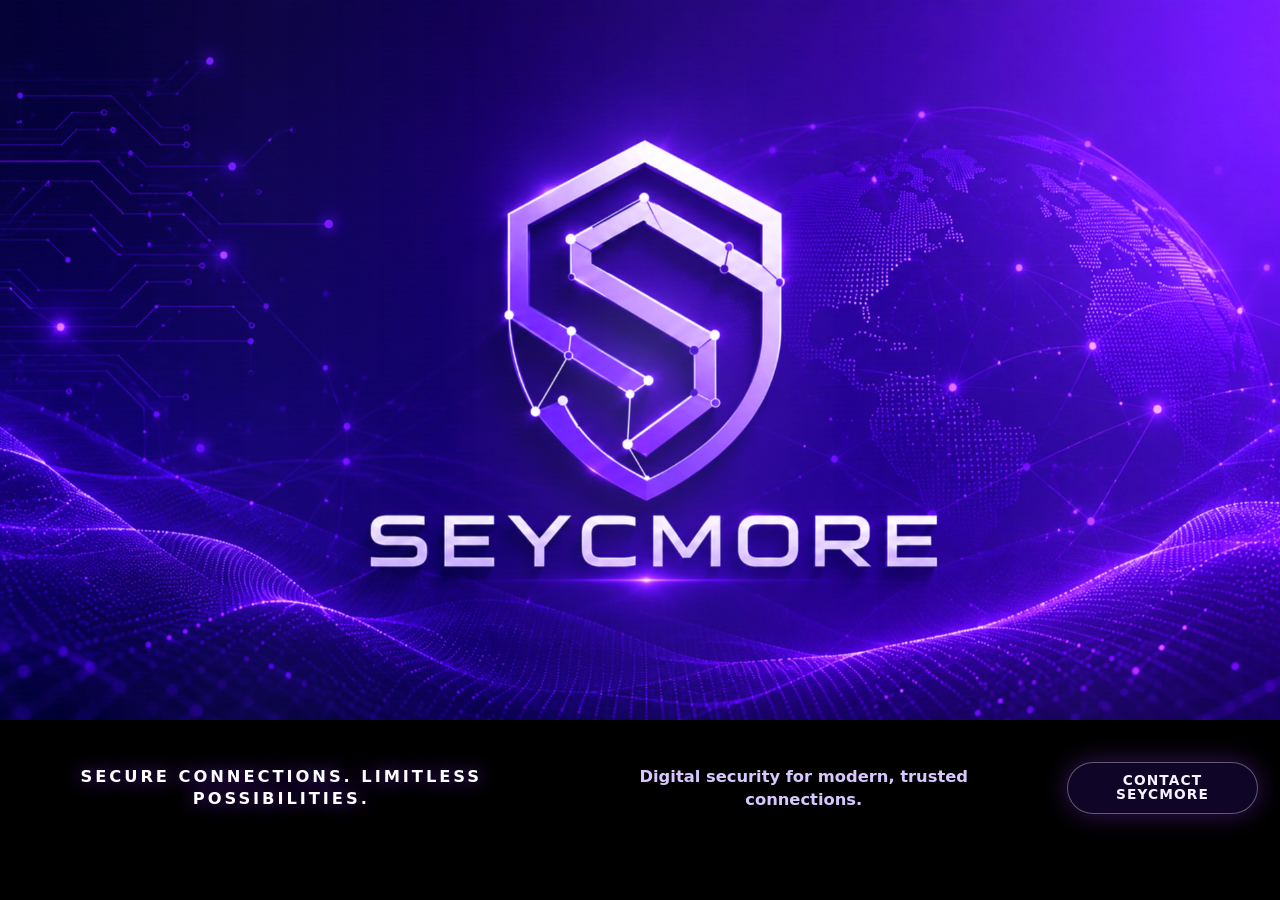
==== en/index.html @ ffc54c5a "ANIM-20260611-016: trocar ondas por feixes cintilantes" ====
<!DOCTYPE html>
<html lang="en">
<head>
  <meta charset="UTF-8" />
  <meta name="viewport" content="width=device-width, initial-scale=1.0" />
  <meta http-equiv="Content-Security-Policy" content="default-src 'none'; base-uri 'none'; connect-src 'none'; font-src 'none'; form-action 'none'; img-src 'self'; manifest-src 'none'; media-src 'none'; object-src 'none'; script-src 'self'; style-src 'self'; worker-src 'none'; upgrade-insecure-requests" />
  <meta http-equiv="Permissions-Policy" content="camera=(), microphone=(), geolocation=(), payment=(), usb=()" />
  <meta name="referrer" content="strict-origin-when-cross-origin" />

  <title>Seycmore</title>
  <meta name="description" content="Seycmore - Secure Connections. Limitless Possibilities." />
  <meta name="theme-color" content="#05070a" />
  <meta name="robots" content="index, follow" />

  <link rel="canonical" href="https://www.seycmore.com/en/" />
  <link rel="alternate" hreflang="pt-BR" href="https://www.seycmore.com/" />
  <link rel="alternate" hreflang="en" href="https://www.seycmore.com/en/" />
  <link rel="alternate" hreflang="x-default" href="https://www.seycmore.com/" />
  <link rel="stylesheet" href="/assets/css/site.css?v=20260611-016" />
  <link rel="icon" type="image/png" href="/assets/icons/seycmore-original-favicon-512.png?v=20260611-016" />
  <link rel="icon" href="/favicon.ico?v=20260611-016" sizes="any" />
  <link rel="shortcut icon" href="/favicon.ico?v=20260611-016" />
  <link rel="apple-touch-icon" href="/assets/icons/seycmore-apple-touch-icon-180.png?v=20260611-016" />
  <script src="/assets/js/site.js?v=20260611-016" defer></script>

  <meta property="og:type" content="website" />
  <meta property="og:title" content="Seycmore" />
  <meta property="og:description" content="Secure Connections. Limitless Possibilities." />
  <meta property="og:url" content="https://www.seycmore.com/en/" />
  <meta property="og:image" content="https://www.seycmore.com/assets/backgrounds/high-res/seycmore-original-wallpaper-4k.jpg" />
  <meta property="og:locale" content="en_US" />
</head>

<body>
  <main class="interactive-page" aria-label="Seycmore">
    <h1>Seycmore</h1>
    <section class="scene" aria-label="Seycmore interactive visual">
      <div class="wallpaper-layer"></div>
      <div class="light-field"></div>
      <canvas class="sparkle-waves" aria-hidden="true"></canvas>
      <div class="scan-field"></div>
      <div class="click-flare"></div>
    </section>

    <section class="contact-panel" aria-label="Security contact">
      <p class="eyebrow">Secure Connections. Limitless Possibilities.</p>
      <p class="security-copy">
        Digital security for modern, trusted connections.
      </p>
      <div class="contact-actions">
        <a class="contact-link" href="mailto:seycmore@seycmore.com">Contact Seycmore</a>
      </div>
    </section>
  </main>
</body>
</html>
---- assets/css/site.css ----
:root {
  --bg: #05070a;
  --text: #f7f2ff;
  --muted: #d8c7ff;
  --violet: #8f36ff;
  --pointer-x: 50%;
  --pointer-y: 50%;
  --tilt-x: 0px;
  --tilt-y: 0px;
  --pulse-x: 50%;
  --pulse-y: 50%;
}

* {
  box-sizing: border-box;
  margin: 0;
  padding: 0;
}

html,
body {
  width: 100%;
  min-height: 100%;
  background: #000;
}

body {
  overflow-x: hidden;
  color: var(--text);
}

a {
  color: inherit;
}

.interactive-page {
  min-height: 100svh;
  background: #000;
  isolation: isolate;
}

.interactive-page h1 {
  position: absolute;
  width: 1px;
  height: 1px;
  overflow: hidden;
  clip: rect(0 0 0 0);
  clip-path: inset(50%);
  white-space: nowrap;
}

.scene {
  position: relative;
  width: 100%;
  aspect-ratio: 1672 / 941;
  overflow: hidden;
  background: var(--bg);
  cursor: crosshair;
  isolation: isolate;
}

.wallpaper-layer,
.light-field,
.sparkle-waves,
.scan-field,
.click-flare {
  position: absolute;
  inset: 0;
}

.wallpaper-layer {
  background-image: url("/assets/backgrounds/high-res/seycmore-original-wallpaper-4k.jpg");
  background-image:
    image-set(
      url("/assets/backgrounds/high-res/seycmore-original-wallpaper-4k.png") type("image/png") 2x,
      url("/assets/backgrounds/high-res/seycmore-original-wallpaper-4k.jpg") type("image/jpeg") 1x
    );
  background-position: center center;
  background-size: 100% 100%;
  filter: saturate(1.08) contrast(1.04);
  transform:
    translate3d(calc(var(--tilt-x) * -0.35), calc(var(--tilt-y) * -0.35), 0)
    scale(1.008);
  transition: transform 180ms ease-out;
  will-change: transform;
}

.light-field {
  z-index: 1;
  background:
    radial-gradient(circle at var(--pointer-x) var(--pointer-y), rgba(255, 255, 255, 0.16), rgba(180, 88, 255, 0.11) 12%, transparent 28%),
    radial-gradient(circle at 50% 68%, rgba(143, 54, 255, 0.12), transparent 26%);
  mix-blend-mode: screen;
  opacity: 0.78;
  pointer-events: none;
}

.sparkle-waves {
  z-index: 2;
  width: 100%;
  height: 100%;
  display: block;
  opacity: 0.76;
  mix-blend-mode: screen;
  pointer-events: none;
  filter: saturate(1.18);
}

.scan-field {
  z-index: 3;
  background:
    linear-gradient(90deg, transparent, rgba(255, 255, 255, 0.13), transparent),
    repeating-linear-gradient(180deg, rgba(255, 255, 255, 0.035) 0 1px, transparent 1px 6px);
  background-size: 32% 100%, 100% 100%;
  background-position: -40% 0, 0 0;
  mix-blend-mode: screen;
  opacity: 0.14;
  animation: scan-sweep 8s linear infinite;
  pointer-events: none;
}

.click-flare {
  z-index: 4;
  opacity: 0;
  background:
    radial-gradient(circle at var(--pulse-x) var(--pulse-y), rgba(255, 255, 255, 0.9), rgba(206, 147, 255, 0.42) 3%, rgba(143, 54, 255, 0.2) 9%, transparent 24%);
  mix-blend-mode: screen;
  pointer-events: none;
}

.scene.is-activated .click-flare {
  animation: click-flare 760ms ease-out;
}

.contact-panel {
  position: relative;
  z-index: 5;
  width: 100%;
  display: flex;
  align-items: center;
  justify-content: center;
  gap: clamp(26px, 5vw, 72px);
  padding: clamp(26px, 4vw, 42px) 22px clamp(30px, 4.4vw, 50px);
  background: #000;
  color: var(--text);
  text-align: center;
}

.eyebrow {
  color: #ffffff;
  font: 850 clamp(0.82rem, 1.35vw, 1.02rem)/1.35 ui-sans-serif, system-ui, -apple-system, BlinkMacSystemFont, "Segoe UI", Arial, sans-serif;
  letter-spacing: 0.18em;
  text-transform: uppercase;
  text-shadow: 0 0 18px rgba(143, 54, 255, 0.72);
}

.security-copy {
  max-width: 440px;
  color: var(--muted);
  font: 600 clamp(0.86rem, 1.35vw, 1.02rem)/1.45 ui-sans-serif, system-ui, -apple-system, BlinkMacSystemFont, "Segoe UI", Arial, sans-serif;
}

.contact-actions {
  display: flex;
  align-items: center;
  justify-content: center;
}

.contact-link {
  min-height: 42px;
  display: inline-flex;
  align-items: center;
  justify-content: center;
  padding: 11px 18px;
  border: 1px solid rgba(255, 255, 255, 0.34);
  border-radius: 999px;
  color: var(--text);
  background: rgba(21, 8, 54, 0.72);
  font: 850 0.86rem/1 ui-sans-serif, system-ui, -apple-system, BlinkMacSystemFont, "Segoe UI", Arial, sans-serif;
  letter-spacing: 0.08em;
  text-decoration: none;
  text-transform: uppercase;
  box-shadow: 0 0 24px rgba(143, 54, 255, 0.36);
  transition: transform 160ms ease, border-color 160ms ease, background 160ms ease;
}

.contact-link:hover,
.contact-link:focus-visible {
  border-color: rgba(255, 255, 255, 0.58);
  background: rgba(143, 54, 255, 0.46);
  transform: translateY(-2px);
}

.spark {
  position: absolute;
  z-index: 4;
  width: 10px;
  height: 10px;
  left: var(--spark-x);
  top: var(--spark-y);
  border-radius: 999px;
  background: #ffffff;
  box-shadow:
    0 0 16px rgba(255, 255, 255, 0.94),
    0 0 34px rgba(143, 54, 255, 0.86),
    0 0 58px rgba(95, 31, 255, 0.54);
  pointer-events: none;
  transform: translate(-50%, -50%);
  animation: spark-pop 950ms ease-out forwards;
}

@keyframes scan-sweep {
  to {
    background-position: 140% 0, 0 0;
  }
}

@keyframes click-flare {
  0% {
    opacity: 0;
    transform: scale(0.98);
  }

  18% {
    opacity: 1;
  }

  100% {
    opacity: 0;
    transform: scale(1.1);
  }
}

@keyframes spark-pop {
  0% {
    opacity: 0;
    transform: translate(-50%, -50%) scale(0.4);
  }

  18% {
    opacity: 1;
  }

  100% {
    opacity: 0;
    transform:
      translate(calc(-50% + var(--spark-dx)), calc(-50% + var(--spark-dy)))
      scale(0.08);
  }
}

@media (prefers-reduced-motion: reduce) {
  .wallpaper-layer {
    transform: none;
    transition: none;
  }

  .scan-field,
  .sparkle-waves,
  .click-flare,
  .spark {
    animation: none;
  }
}

@media (max-width: 860px) {
  .contact-panel {
    flex-direction: column;
    gap: 14px;
    padding: 24px 18px 34px;
  }
}
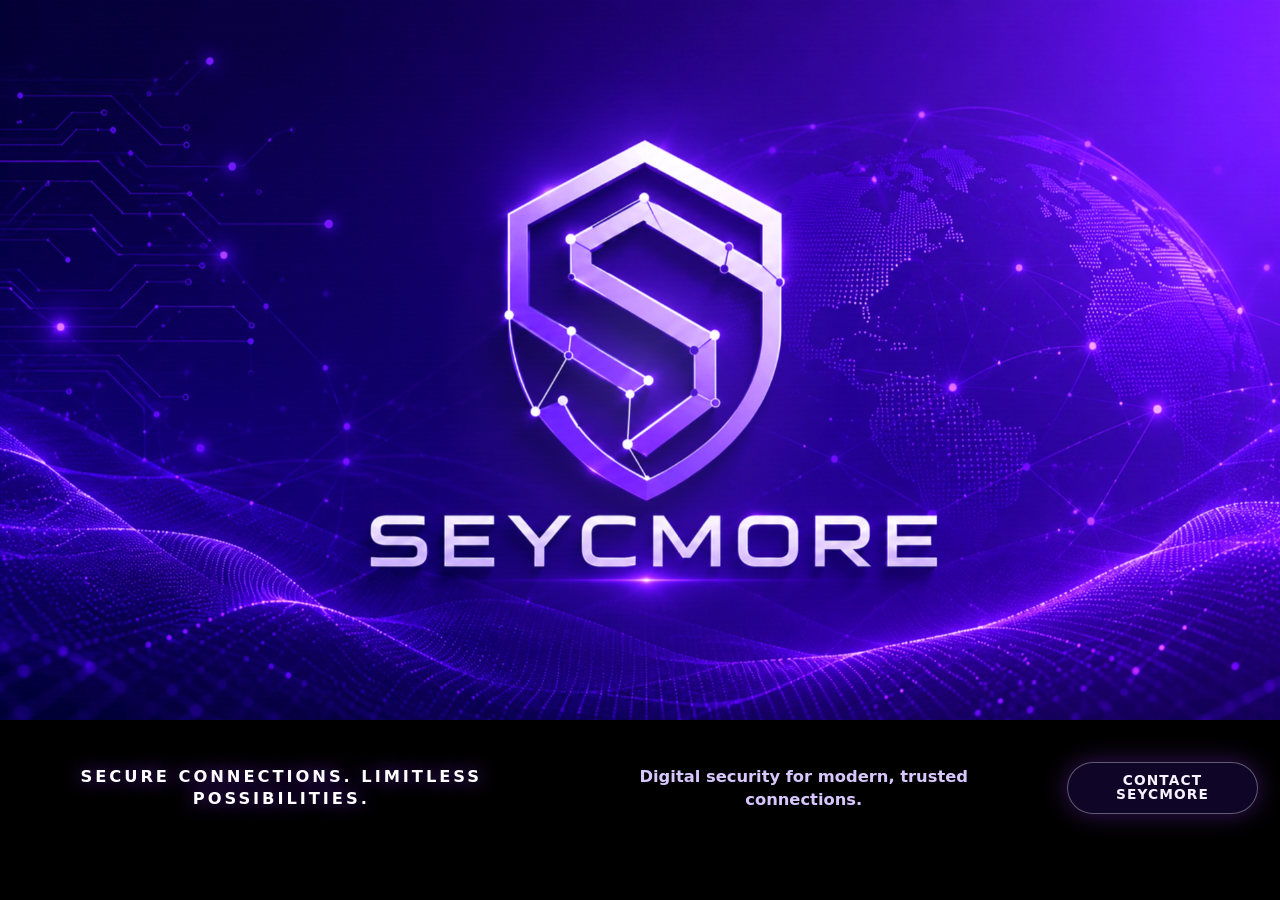
==== commit e639fb16: "PERF-20260611-017: remover animacao pesada" ====
--- a/en/index.html
+++ b/en/index.html
@@ -16,12 +16,12 @@
   <link rel="alternate" hreflang="pt-BR" href="https://www.seycmore.com/" />
   <link rel="alternate" hreflang="en" href="https://www.seycmore.com/en/" />
   <link rel="alternate" hreflang="x-default" href="https://www.seycmore.com/" />
-  <link rel="stylesheet" href="/assets/css/site.css?v=20260611-016" />
-  <link rel="icon" type="image/png" href="/assets/icons/seycmore-original-favicon-512.png?v=20260611-016" />
-  <link rel="icon" href="/favicon.ico?v=20260611-016" sizes="any" />
-  <link rel="shortcut icon" href="/favicon.ico?v=20260611-016" />
-  <link rel="apple-touch-icon" href="/assets/icons/seycmore-apple-touch-icon-180.png?v=20260611-016" />
-  <script src="/assets/js/site.js?v=20260611-016" defer></script>
+  <link rel="stylesheet" href="/assets/css/site.css?v=20260611-017" />
+  <link rel="icon" type="image/png" href="/assets/icons/seycmore-original-favicon-512.png?v=20260611-017" />
+  <link rel="icon" href="/favicon.ico?v=20260611-017" sizes="any" />
+  <link rel="shortcut icon" href="/favicon.ico?v=20260611-017" />
+  <link rel="apple-touch-icon" href="/assets/icons/seycmore-apple-touch-icon-180.png?v=20260611-017" />
+  <script src="/assets/js/site.js?v=20260611-017" defer></script>
 
   <meta property="og:type" content="website" />
   <meta property="og:title" content="Seycmore" />
@@ -37,7 +37,6 @@
     <section class="scene" aria-label="Seycmore interactive visual">
       <div class="wallpaper-layer"></div>
       <div class="light-field"></div>
-      <canvas class="sparkle-waves" aria-hidden="true"></canvas>
       <div class="scan-field"></div>
       <div class="click-flare"></div>
     </section>
--- a/assets/css/site.css
+++ b/assets/css/site.css
@@ -61,7 +61,6 @@
 
 .wallpaper-layer,
 .light-field,
-.sparkle-waves,
 .scan-field,
 .click-flare {
   position: absolute;
@@ -95,27 +94,13 @@
   pointer-events: none;
 }
 
-.sparkle-waves {
-  z-index: 2;
-  width: 100%;
-  height: 100%;
-  display: block;
-  opacity: 0.76;
-  mix-blend-mode: screen;
-  pointer-events: none;
-  filter: saturate(1.18);
-}
-
 .scan-field {
   z-index: 3;
   background:
-    linear-gradient(90deg, transparent, rgba(255, 255, 255, 0.13), transparent),
     repeating-linear-gradient(180deg, rgba(255, 255, 255, 0.035) 0 1px, transparent 1px 6px);
-  background-size: 32% 100%, 100% 100%;
-  background-position: -40% 0, 0 0;
+  background-size: 100% 100%;
   mix-blend-mode: screen;
-  opacity: 0.14;
-  animation: scan-sweep 8s linear infinite;
+  opacity: 0.09;
   pointer-events: none;
 }
 
@@ -209,12 +194,6 @@
   animation: spark-pop 950ms ease-out forwards;
 }
 
-@keyframes scan-sweep {
-  to {
-    background-position: 140% 0, 0 0;
-  }
-}
-
 @keyframes click-flare {
   0% {
     opacity: 0;
@@ -255,8 +234,6 @@
     transition: none;
   }
 
-  .scan-field,
-  .sparkle-waves,
   .click-flare,
   .spark {
     animation: none;
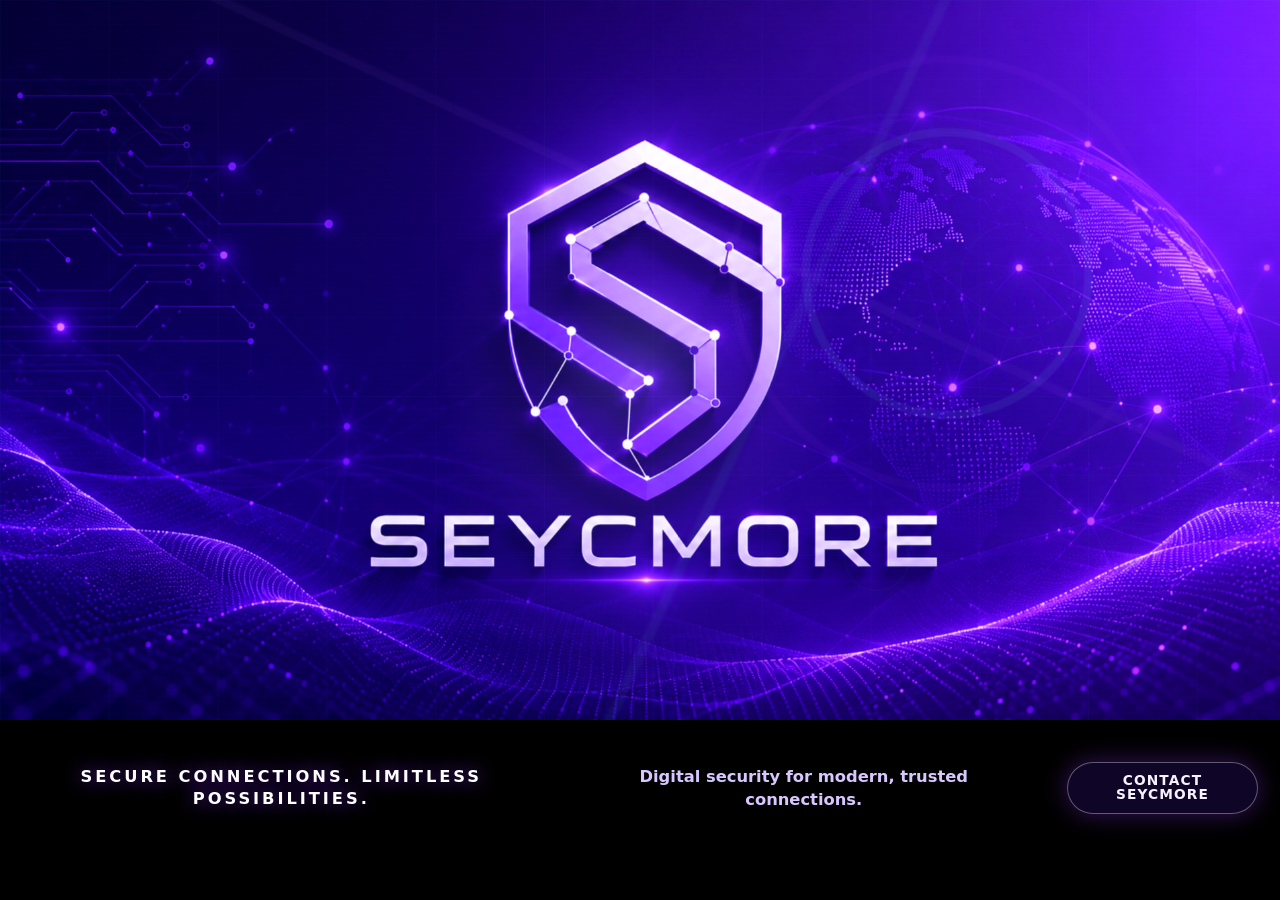
==== commit a83054d4: "UX-20260611-018: adicionar reveal cyber leve" ====
--- a/en/index.html
+++ b/en/index.html
@@ -16,12 +16,12 @@
   <link rel="alternate" hreflang="pt-BR" href="https://www.seycmore.com/" />
   <link rel="alternate" hreflang="en" href="https://www.seycmore.com/en/" />
   <link rel="alternate" hreflang="x-default" href="https://www.seycmore.com/" />
-  <link rel="stylesheet" href="/assets/css/site.css?v=20260611-017" />
-  <link rel="icon" type="image/png" href="/assets/icons/seycmore-original-favicon-512.png?v=20260611-017" />
-  <link rel="icon" href="/favicon.ico?v=20260611-017" sizes="any" />
-  <link rel="shortcut icon" href="/favicon.ico?v=20260611-017" />
-  <link rel="apple-touch-icon" href="/assets/icons/seycmore-apple-touch-icon-180.png?v=20260611-017" />
-  <script src="/assets/js/site.js?v=20260611-017" defer></script>
+  <link rel="stylesheet" href="/assets/css/site.css?v=20260611-018" />
+  <link rel="icon" type="image/png" href="/assets/icons/seycmore-original-favicon-512.png?v=20260611-018" />
+  <link rel="icon" href="/favicon.ico?v=20260611-018" sizes="any" />
+  <link rel="shortcut icon" href="/favicon.ico?v=20260611-018" />
+  <link rel="apple-touch-icon" href="/assets/icons/seycmore-apple-touch-icon-180.png?v=20260611-018" />
+  <script src="/assets/js/site.js?v=20260611-018" defer></script>
 
   <meta property="og:type" content="website" />
   <meta property="og:title" content="Seycmore" />
@@ -37,6 +37,22 @@
     <section class="scene" aria-label="Seycmore interactive visual">
       <div class="wallpaper-layer"></div>
       <div class="light-field"></div>
+      <div class="cyber-overlay" aria-hidden="true">
+        <div class="hacker-code">
+          <span>01010011 AUTH // TLS</span>
+          <span>0x45 SOC LOCKED</span>
+          <span>FIREWALL // ACTIVE</span>
+          <span>ENCRYPT CHANNEL</span>
+          <span>ZERO TRUST NODE</span>
+          <span>SECURE LINK OK</span>
+        </div>
+        <div class="security-hud">
+          <span></span>
+          <span></span>
+          <span></span>
+        </div>
+        <div class="logo-reveal"></div>
+      </div>
       <div class="scan-field"></div>
       <div class="click-flare"></div>
     </section>
--- a/assets/css/site.css
+++ b/assets/css/site.css
@@ -61,6 +61,7 @@
 
 .wallpaper-layer,
 .light-field,
+.cyber-overlay,
 .scan-field,
 .click-flare {
   position: absolute;
@@ -92,6 +93,153 @@
   mix-blend-mode: screen;
   opacity: 0.78;
   pointer-events: none;
+}
+
+.cyber-overlay,
+.cyber-overlay::before,
+.cyber-overlay::after,
+.hacker-code,
+.security-hud,
+.logo-reveal {
+  position: absolute;
+  inset: 0;
+  pointer-events: none;
+}
+
+.cyber-overlay {
+  z-index: 2;
+  overflow: hidden;
+  opacity: 0.78;
+  mix-blend-mode: screen;
+}
+
+.cyber-overlay::before {
+  content: "";
+  background:
+    linear-gradient(90deg, transparent 0 22%, rgba(73, 255, 239, 0.3) 48%, transparent 76%),
+    repeating-linear-gradient(90deg, transparent 0 22px, rgba(68, 255, 239, 0.13) 23px 24px, transparent 25px 58px);
+  filter: drop-shadow(0 0 14px rgba(54, 231, 255, 0.42));
+  clip-path: polygon(0 34%, 100% 26%, 100% 40%, 0 48%);
+  animation: hacker-wipe 1.35s steps(9, end) both;
+}
+
+.cyber-overlay::after {
+  content: "";
+  background:
+    radial-gradient(circle at 74% 38%, transparent 0 13%, rgba(78, 255, 239, 0.2) 13.2% 13.8%, transparent 14% 20%, rgba(143, 54, 255, 0.17) 20.2% 20.7%, transparent 21%),
+    linear-gradient(115deg, transparent 0 58%, rgba(74, 255, 239, 0.14) 58.3% 58.7%, transparent 59%),
+    linear-gradient(25deg, transparent 0 62%, rgba(177, 105, 255, 0.16) 62.2% 62.7%, transparent 63%);
+  opacity: 0.42;
+  transform: translate3d(0, 0, 0);
+  animation: hud-reveal 1.8s ease-out both;
+}
+
+.hacker-code {
+  z-index: 2;
+  color: rgba(158, 255, 245, 0.82);
+  font: 700 clamp(0.44rem, 0.72vw, 0.74rem)/1.2 ui-monospace, SFMono-Regular, Menlo, Monaco, Consolas, "Liberation Mono", monospace;
+  letter-spacing: 0.16em;
+  text-shadow:
+    0 0 8px rgba(68, 255, 239, 0.54),
+    0 0 18px rgba(143, 54, 255, 0.36);
+  text-transform: uppercase;
+  transition: opacity 220ms ease;
+}
+
+.hacker-code span {
+  position: absolute;
+  opacity: 0;
+  white-space: nowrap;
+  animation: code-reveal 1.7s steps(7, end) both;
+}
+
+.hacker-code span:nth-child(1) {
+  top: 17%;
+  left: 8%;
+}
+
+.hacker-code span:nth-child(2) {
+  top: 26%;
+  right: 10%;
+  animation-delay: 110ms;
+}
+
+.hacker-code span:nth-child(3) {
+  top: 41%;
+  left: 15%;
+  animation-delay: 190ms;
+}
+
+.hacker-code span:nth-child(4) {
+  right: 17%;
+  bottom: 36%;
+  animation-delay: 270ms;
+}
+
+.hacker-code span:nth-child(5) {
+  left: 6%;
+  bottom: 20%;
+  animation-delay: 350ms;
+}
+
+.hacker-code span:nth-child(6) {
+  right: 8%;
+  bottom: 17%;
+  animation-delay: 430ms;
+}
+
+.security-hud {
+  z-index: 1;
+  background:
+    linear-gradient(90deg, rgba(76, 255, 239, 0.18) 0 1px, transparent 1px),
+    linear-gradient(180deg, rgba(76, 255, 239, 0.12) 0 1px, transparent 1px);
+  background-size: 8.5% 11%;
+  opacity: 0.14;
+  animation: hud-grid 1.45s ease-out both;
+}
+
+.security-hud span {
+  position: absolute;
+  width: clamp(46px, 6vw, 104px);
+  aspect-ratio: 1;
+  border: 1px solid rgba(92, 255, 244, 0.28);
+  border-radius: 50%;
+  box-shadow:
+    0 0 18px rgba(59, 230, 255, 0.18),
+    inset 0 0 22px rgba(143, 54, 255, 0.18);
+}
+
+.security-hud span:nth-child(1) {
+  top: 18%;
+  left: 9%;
+}
+
+.security-hud span:nth-child(2) {
+  top: 31%;
+  right: 16%;
+  width: clamp(68px, 9vw, 154px);
+}
+
+.security-hud span:nth-child(3) {
+  right: 29%;
+  bottom: 18%;
+  width: clamp(38px, 5vw, 86px);
+}
+
+.logo-reveal {
+  z-index: 3;
+  inset: 19% 24% 20%;
+  background:
+    linear-gradient(90deg, transparent, rgba(255, 255, 255, 0.52), rgba(78, 255, 239, 0.28), transparent),
+    linear-gradient(180deg, transparent 0 46%, rgba(78, 255, 239, 0.24) 47% 52%, transparent 53%);
+  filter: blur(0.2px) drop-shadow(0 0 18px rgba(73, 255, 239, 0.42));
+  clip-path: polygon(0 41%, 100% 33%, 100% 56%, 0 65%);
+  animation: logo-reveal 1.55s cubic-bezier(0.18, 0.84, 0.33, 1) both;
+}
+
+.interactive-page.is-revealed .hacker-code,
+.interactive-page.is-revealed .logo-reveal {
+  opacity: 0;
 }
 
 .scan-field {
@@ -194,6 +342,86 @@
   animation: spark-pop 950ms ease-out forwards;
 }
 
+@keyframes hacker-wipe {
+  0% {
+    opacity: 0;
+    transform: translate3d(-42%, -3%, 0) scaleX(0.72);
+  }
+
+  18% {
+    opacity: 0.92;
+  }
+
+  64% {
+    opacity: 0.68;
+    transform: translate3d(24%, 2%, 0) scaleX(1);
+  }
+
+  100% {
+    opacity: 0;
+    transform: translate3d(58%, 0, 0) scaleX(0.94);
+  }
+}
+
+@keyframes hud-reveal {
+  0% {
+    opacity: 0;
+    transform: scale(0.985);
+  }
+
+  100% {
+    opacity: 0.42;
+    transform: scale(1);
+  }
+}
+
+@keyframes hud-grid {
+  0% {
+    opacity: 0;
+  }
+
+  100% {
+    opacity: 0.14;
+  }
+}
+
+@keyframes code-reveal {
+  0% {
+    opacity: 0;
+    transform: translate3d(0, -10px, 0);
+  }
+
+  14%,
+  58% {
+    opacity: 0.82;
+  }
+
+  100% {
+    opacity: 0;
+    transform: translate3d(0, 8px, 0);
+  }
+}
+
+@keyframes logo-reveal {
+  0% {
+    opacity: 0;
+    transform: translate3d(-20%, 0, 0) skewX(-8deg);
+  }
+
+  22% {
+    opacity: 0.9;
+  }
+
+  70% {
+    opacity: 0.56;
+  }
+
+  100% {
+    opacity: 0;
+    transform: translate3d(18%, 0, 0) skewX(-5deg);
+  }
+}
+
 @keyframes click-flare {
   0% {
     opacity: 0;
@@ -234,9 +462,20 @@
     transition: none;
   }
 
+  .cyber-overlay,
+  .cyber-overlay::before,
+  .cyber-overlay::after,
+  .hacker-code span,
+  .security-hud,
+  .logo-reveal,
   .click-flare,
   .spark {
     animation: none;
+  }
+
+  .hacker-code,
+  .logo-reveal {
+    display: none;
   }
 }
 
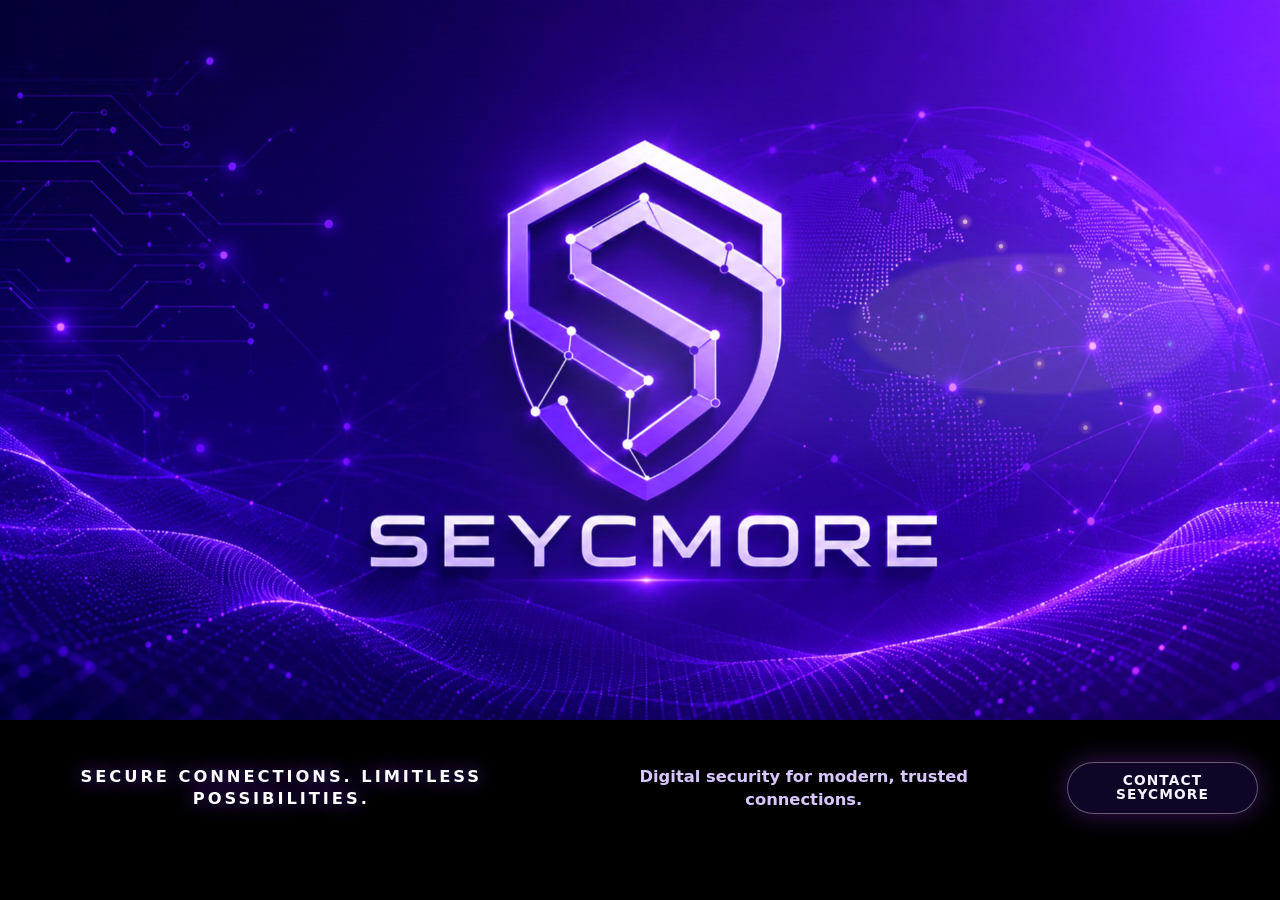
==== commit 6aa0ac4d: "UX-20260611-019: focar brilho leve no globo" ====
--- a/en/index.html
+++ b/en/index.html
@@ -16,12 +16,12 @@
   <link rel="alternate" hreflang="pt-BR" href="https://www.seycmore.com/" />
   <link rel="alternate" hreflang="en" href="https://www.seycmore.com/en/" />
   <link rel="alternate" hreflang="x-default" href="https://www.seycmore.com/" />
-  <link rel="stylesheet" href="/assets/css/site.css?v=20260611-018" />
-  <link rel="icon" type="image/png" href="/assets/icons/seycmore-original-favicon-512.png?v=20260611-018" />
-  <link rel="icon" href="/favicon.ico?v=20260611-018" sizes="any" />
-  <link rel="shortcut icon" href="/favicon.ico?v=20260611-018" />
-  <link rel="apple-touch-icon" href="/assets/icons/seycmore-apple-touch-icon-180.png?v=20260611-018" />
-  <script src="/assets/js/site.js?v=20260611-018" defer></script>
+  <link rel="stylesheet" href="/assets/css/site.css?v=20260611-019" />
+  <link rel="icon" type="image/png" href="/assets/icons/seycmore-original-favicon-512.png?v=20260611-019" />
+  <link rel="icon" href="/favicon.ico?v=20260611-019" sizes="any" />
+  <link rel="shortcut icon" href="/favicon.ico?v=20260611-019" />
+  <link rel="apple-touch-icon" href="/assets/icons/seycmore-apple-touch-icon-180.png?v=20260611-019" />
+  <script src="/assets/js/site.js?v=20260611-019" defer></script>
 
   <meta property="og:type" content="website" />
   <meta property="og:title" content="Seycmore" />
@@ -37,22 +37,7 @@
     <section class="scene" aria-label="Seycmore interactive visual">
       <div class="wallpaper-layer"></div>
       <div class="light-field"></div>
-      <div class="cyber-overlay" aria-hidden="true">
-        <div class="hacker-code">
-          <span>01010011 AUTH // TLS</span>
-          <span>0x45 SOC LOCKED</span>
-          <span>FIREWALL // ACTIVE</span>
-          <span>ENCRYPT CHANNEL</span>
-          <span>ZERO TRUST NODE</span>
-          <span>SECURE LINK OK</span>
-        </div>
-        <div class="security-hud">
-          <span></span>
-          <span></span>
-          <span></span>
-        </div>
-        <div class="logo-reveal"></div>
-      </div>
+      <div class="globe-glow" aria-hidden="true"></div>
       <div class="scan-field"></div>
       <div class="click-flare"></div>
     </section>
--- a/assets/css/site.css
+++ b/assets/css/site.css
@@ -61,7 +61,7 @@
 
 .wallpaper-layer,
 .light-field,
-.cyber-overlay,
+.globe-glow,
 .scan-field,
 .click-flare {
   position: absolute;
@@ -95,151 +95,29 @@
   pointer-events: none;
 }
 
-.cyber-overlay,
-.cyber-overlay::before,
-.cyber-overlay::after,
-.hacker-code,
-.security-hud,
-.logo-reveal {
-  position: absolute;
-  inset: 0;
-  pointer-events: none;
-}
-
-.cyber-overlay {
+.globe-glow {
   z-index: 2;
-  overflow: hidden;
-  opacity: 0.78;
-  mix-blend-mode: screen;
-}
-
-.cyber-overlay::before {
-  content: "";
-  background:
-    linear-gradient(90deg, transparent 0 22%, rgba(73, 255, 239, 0.3) 48%, transparent 76%),
-    repeating-linear-gradient(90deg, transparent 0 22px, rgba(68, 255, 239, 0.13) 23px 24px, transparent 25px 58px);
-  filter: drop-shadow(0 0 14px rgba(54, 231, 255, 0.42));
-  clip-path: polygon(0 34%, 100% 26%, 100% 40%, 0 48%);
-  animation: hacker-wipe 1.35s steps(9, end) both;
-}
-
-.cyber-overlay::after {
-  content: "";
-  background:
-    radial-gradient(circle at 74% 38%, transparent 0 13%, rgba(78, 255, 239, 0.2) 13.2% 13.8%, transparent 14% 20%, rgba(143, 54, 255, 0.17) 20.2% 20.7%, transparent 21%),
-    linear-gradient(115deg, transparent 0 58%, rgba(74, 255, 239, 0.14) 58.3% 58.7%, transparent 59%),
-    linear-gradient(25deg, transparent 0 62%, rgba(177, 105, 255, 0.16) 62.2% 62.7%, transparent 63%);
-  opacity: 0.42;
-  transform: translate3d(0, 0, 0);
-  animation: hud-reveal 1.8s ease-out both;
-}
-
-.hacker-code {
-  z-index: 2;
-  color: rgba(158, 255, 245, 0.82);
-  font: 700 clamp(0.44rem, 0.72vw, 0.74rem)/1.2 ui-monospace, SFMono-Regular, Menlo, Monaco, Consolas, "Liberation Mono", monospace;
-  letter-spacing: 0.16em;
-  text-shadow:
-    0 0 8px rgba(68, 255, 239, 0.54),
-    0 0 18px rgba(143, 54, 255, 0.36);
-  text-transform: uppercase;
-  transition: opacity 220ms ease;
-}
-
-.hacker-code span {
-  position: absolute;
-  opacity: 0;
-  white-space: nowrap;
-  animation: code-reveal 1.7s steps(7, end) both;
-}
-
-.hacker-code span:nth-child(1) {
-  top: 17%;
-  left: 8%;
-}
-
-.hacker-code span:nth-child(2) {
-  top: 26%;
-  right: 10%;
-  animation-delay: 110ms;
-}
-
-.hacker-code span:nth-child(3) {
-  top: 41%;
-  left: 15%;
-  animation-delay: 190ms;
-}
-
-.hacker-code span:nth-child(4) {
-  right: 17%;
-  bottom: 36%;
-  animation-delay: 270ms;
-}
-
-.hacker-code span:nth-child(5) {
-  left: 6%;
-  bottom: 20%;
-  animation-delay: 350ms;
-}
-
-.hacker-code span:nth-child(6) {
-  right: 8%;
-  bottom: 17%;
-  animation-delay: 430ms;
-}
-
-.security-hud {
-  z-index: 1;
-  background:
-    linear-gradient(90deg, rgba(76, 255, 239, 0.18) 0 1px, transparent 1px),
-    linear-gradient(180deg, rgba(76, 255, 239, 0.12) 0 1px, transparent 1px);
-  background-size: 8.5% 11%;
-  opacity: 0.14;
-  animation: hud-grid 1.45s ease-out both;
-}
-
-.security-hud span {
-  position: absolute;
-  width: clamp(46px, 6vw, 104px);
-  aspect-ratio: 1;
-  border: 1px solid rgba(92, 255, 244, 0.28);
-  border-radius: 50%;
-  box-shadow:
-    0 0 18px rgba(59, 230, 255, 0.18),
-    inset 0 0 22px rgba(143, 54, 255, 0.18);
-}
-
-.security-hud span:nth-child(1) {
-  top: 18%;
-  left: 9%;
-}
-
-.security-hud span:nth-child(2) {
-  top: 31%;
-  right: 16%;
-  width: clamp(68px, 9vw, 154px);
-}
-
-.security-hud span:nth-child(3) {
-  right: 29%;
-  bottom: 18%;
-  width: clamp(38px, 5vw, 86px);
-}
-
-.logo-reveal {
-  z-index: 3;
-  inset: 19% 24% 20%;
-  background:
-    linear-gradient(90deg, transparent, rgba(255, 255, 255, 0.52), rgba(78, 255, 239, 0.28), transparent),
-    linear-gradient(180deg, transparent 0 46%, rgba(78, 255, 239, 0.24) 47% 52%, transparent 53%);
-  filter: blur(0.2px) drop-shadow(0 0 18px rgba(73, 255, 239, 0.42));
-  clip-path: polygon(0 41%, 100% 33%, 100% 56%, 0 65%);
-  animation: logo-reveal 1.55s cubic-bezier(0.18, 0.84, 0.33, 1) both;
-}
-
-.interactive-page.is-revealed .hacker-code,
-.interactive-page.is-revealed .logo-reveal {
-  opacity: 0;
+  background:
+    radial-gradient(circle at 75.4% 30.8%, rgba(255, 229, 145, 0.88) 0 0.16%, rgba(255, 174, 65, 0.36) 0.25%, transparent 0.75%),
+    radial-gradient(circle at 78.2% 34.2%, rgba(255, 238, 168, 0.78) 0 0.14%, rgba(255, 177, 68, 0.32) 0.24%, transparent 0.68%),
+    radial-gradient(circle at 82.8% 37.5%, rgba(255, 220, 128, 0.72) 0 0.13%, rgba(255, 174, 67, 0.3) 0.24%, transparent 0.64%),
+    radial-gradient(circle at 86.4% 43.8%, rgba(255, 235, 155, 0.76) 0 0.16%, rgba(255, 172, 61, 0.31) 0.28%, transparent 0.72%),
+    radial-gradient(circle at 81.2% 50.5%, rgba(255, 225, 128, 0.68) 0 0.13%, rgba(255, 168, 58, 0.28) 0.24%, transparent 0.65%),
+    radial-gradient(circle at 76.6% 55.8%, rgba(255, 215, 118, 0.62) 0 0.12%, rgba(255, 166, 54, 0.24) 0.24%, transparent 0.62%),
+    radial-gradient(circle at 84.8% 59.4%, rgba(255, 235, 150, 0.66) 0 0.14%, rgba(255, 174, 66, 0.24) 0.24%, transparent 0.67%),
+    radial-gradient(circle at 89.8% 54.8%, rgba(255, 224, 140, 0.64) 0 0.12%, rgba(255, 172, 62, 0.24) 0.22%, transparent 0.62%),
+    radial-gradient(circle at 72% 44%, rgba(83, 255, 239, 0.46) 0 0.1%, rgba(97, 199, 255, 0.2) 0.2%, transparent 0.58%),
+    radial-gradient(circle at 91.4% 47.8%, rgba(74, 255, 239, 0.44) 0 0.1%, rgba(107, 184, 255, 0.2) 0.2%, transparent 0.58%),
+    radial-gradient(ellipse at 81% 45%, rgba(255, 190, 76, 0.16) 0 12%, rgba(144, 67, 255, 0.1) 13% 23%, transparent 35%),
+    radial-gradient(ellipse at 82% 48%, rgba(76, 255, 239, 0.12) 0 9%, transparent 27%);
+  mix-blend-mode: screen;
+  opacity: 0.88;
+  pointer-events: none;
+  transition: opacity 180ms ease;
+}
+
+.scene:hover .globe-glow {
+  opacity: 1;
 }
 
 .scan-field {
@@ -342,86 +220,6 @@
   animation: spark-pop 950ms ease-out forwards;
 }
 
-@keyframes hacker-wipe {
-  0% {
-    opacity: 0;
-    transform: translate3d(-42%, -3%, 0) scaleX(0.72);
-  }
-
-  18% {
-    opacity: 0.92;
-  }
-
-  64% {
-    opacity: 0.68;
-    transform: translate3d(24%, 2%, 0) scaleX(1);
-  }
-
-  100% {
-    opacity: 0;
-    transform: translate3d(58%, 0, 0) scaleX(0.94);
-  }
-}
-
-@keyframes hud-reveal {
-  0% {
-    opacity: 0;
-    transform: scale(0.985);
-  }
-
-  100% {
-    opacity: 0.42;
-    transform: scale(1);
-  }
-}
-
-@keyframes hud-grid {
-  0% {
-    opacity: 0;
-  }
-
-  100% {
-    opacity: 0.14;
-  }
-}
-
-@keyframes code-reveal {
-  0% {
-    opacity: 0;
-    transform: translate3d(0, -10px, 0);
-  }
-
-  14%,
-  58% {
-    opacity: 0.82;
-  }
-
-  100% {
-    opacity: 0;
-    transform: translate3d(0, 8px, 0);
-  }
-}
-
-@keyframes logo-reveal {
-  0% {
-    opacity: 0;
-    transform: translate3d(-20%, 0, 0) skewX(-8deg);
-  }
-
-  22% {
-    opacity: 0.9;
-  }
-
-  70% {
-    opacity: 0.56;
-  }
-
-  100% {
-    opacity: 0;
-    transform: translate3d(18%, 0, 0) skewX(-5deg);
-  }
-}
-
 @keyframes click-flare {
   0% {
     opacity: 0;
@@ -462,20 +260,9 @@
     transition: none;
   }
 
-  .cyber-overlay,
-  .cyber-overlay::before,
-  .cyber-overlay::after,
-  .hacker-code span,
-  .security-hud,
-  .logo-reveal,
   .click-flare,
   .spark {
     animation: none;
-  }
-
-  .hacker-code,
-  .logo-reveal {
-    display: none;
   }
 }
 
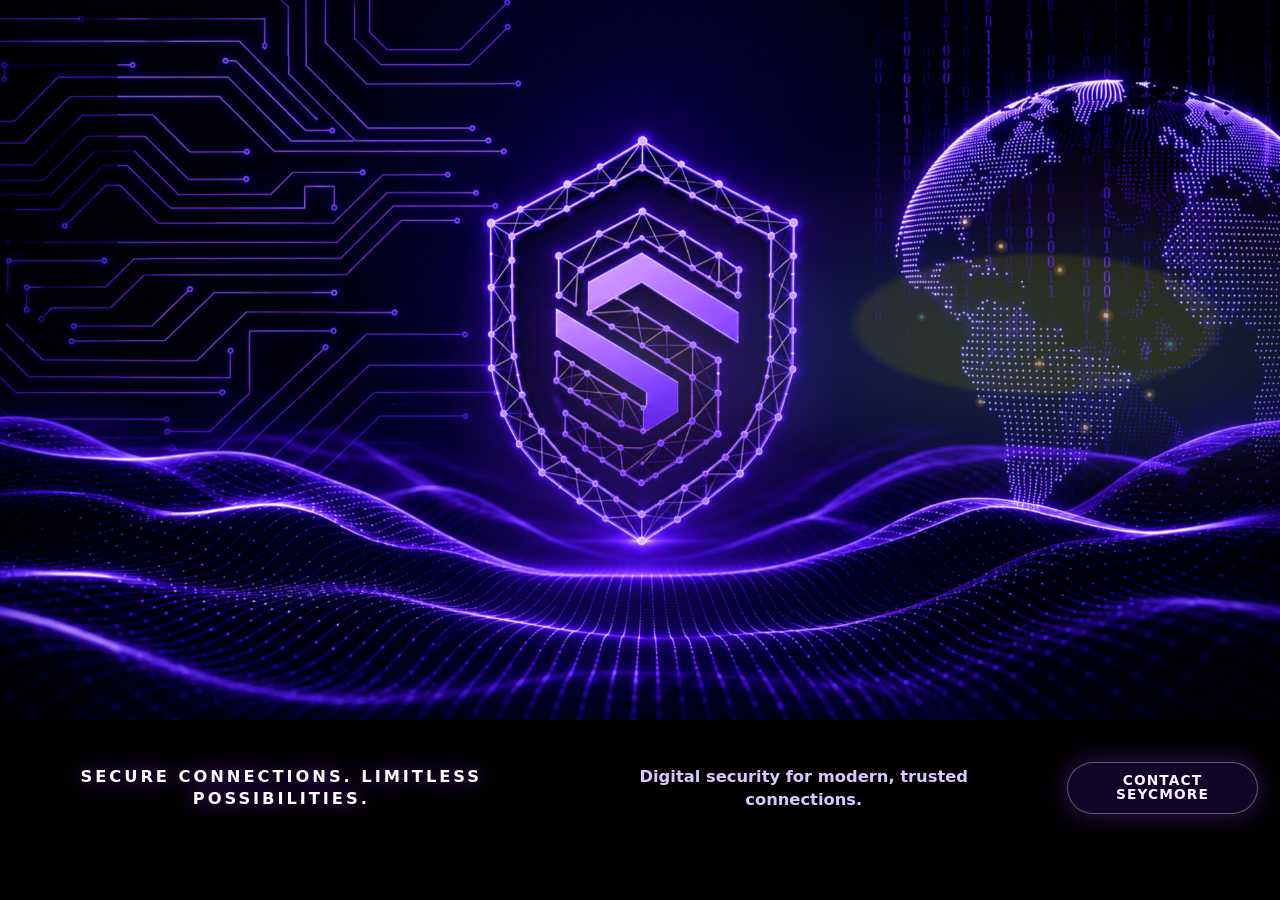
==== commit 59595bb1: "ASSET-20260611-020: atualizar imagens papelaria" ====
--- a/en/index.html
+++ b/en/index.html
@@ -16,18 +16,18 @@
   <link rel="alternate" hreflang="pt-BR" href="https://www.seycmore.com/" />
   <link rel="alternate" hreflang="en" href="https://www.seycmore.com/en/" />
   <link rel="alternate" hreflang="x-default" href="https://www.seycmore.com/" />
-  <link rel="stylesheet" href="/assets/css/site.css?v=20260611-019" />
-  <link rel="icon" type="image/png" href="/assets/icons/seycmore-original-favicon-512.png?v=20260611-019" />
-  <link rel="icon" href="/favicon.ico?v=20260611-019" sizes="any" />
-  <link rel="shortcut icon" href="/favicon.ico?v=20260611-019" />
-  <link rel="apple-touch-icon" href="/assets/icons/seycmore-apple-touch-icon-180.png?v=20260611-019" />
-  <script src="/assets/js/site.js?v=20260611-019" defer></script>
+  <link rel="stylesheet" href="/assets/css/site.css?v=20260611-020" />
+  <link rel="icon" type="image/png" href="/assets/icons/seycmore-papelaria-favicon-512.png?v=20260611-020" />
+  <link rel="icon" href="/favicon.ico?v=20260611-020" sizes="any" />
+  <link rel="shortcut icon" href="/favicon.ico?v=20260611-020" />
+  <link rel="apple-touch-icon" href="/assets/icons/seycmore-papelaria-apple-touch-icon-180.png?v=20260611-020" />
+  <script src="/assets/js/site.js?v=20260611-020" defer></script>
 
   <meta property="og:type" content="website" />
   <meta property="og:title" content="Seycmore" />
   <meta property="og:description" content="Secure Connections. Limitless Possibilities." />
   <meta property="og:url" content="https://www.seycmore.com/en/" />
-  <meta property="og:image" content="https://www.seycmore.com/assets/backgrounds/high-res/seycmore-original-wallpaper-4k.jpg" />
+  <meta property="og:image" content="https://www.seycmore.com/assets/backgrounds/high-res/seycmore-papelaria-wallpaper-1920.jpg" />
   <meta property="og:locale" content="en_US" />
 </head>
 
--- a/assets/css/site.css
+++ b/assets/css/site.css
@@ -69,11 +69,11 @@
 }
 
 .wallpaper-layer {
-  background-image: url("/assets/backgrounds/high-res/seycmore-original-wallpaper-4k.jpg");
+  background-image: url("/assets/backgrounds/high-res/seycmore-papelaria-wallpaper-1920.jpg");
   background-image:
     image-set(
-      url("/assets/backgrounds/high-res/seycmore-original-wallpaper-4k.png") type("image/png") 2x,
-      url("/assets/backgrounds/high-res/seycmore-original-wallpaper-4k.jpg") type("image/jpeg") 1x
+      url("/assets/backgrounds/high-res/seycmore-papelaria-wallpaper-4k.webp") type("image/webp") 2x,
+      url("/assets/backgrounds/high-res/seycmore-papelaria-wallpaper-1920.jpg") type("image/jpeg") 1x
     );
   background-position: center center;
   background-size: 100% 100%;
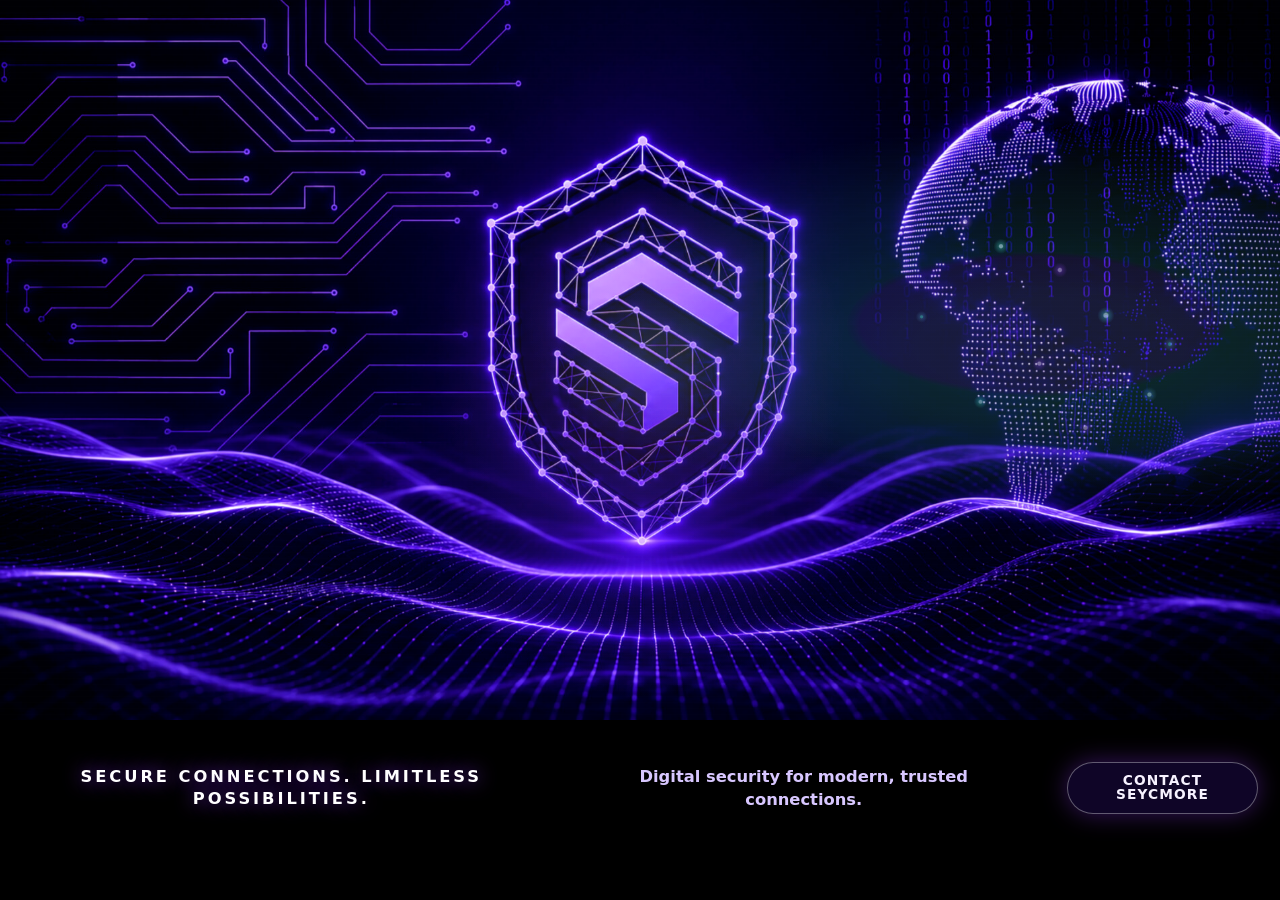
==== commit 9ceddd64: "UX-20260611-022: remover sombra amarela do globo" ====
--- a/en/index.html
+++ b/en/index.html
@@ -16,12 +16,12 @@
   <link rel="alternate" hreflang="pt-BR" href="https://www.seycmore.com/" />
   <link rel="alternate" hreflang="en" href="https://www.seycmore.com/en/" />
   <link rel="alternate" hreflang="x-default" href="https://www.seycmore.com/" />
-  <link rel="stylesheet" href="/assets/css/site.css?v=20260611-020" />
-  <link rel="icon" type="image/png" href="/assets/icons/seycmore-papelaria-favicon-512.png?v=20260611-020" />
-  <link rel="icon" href="/favicon.ico?v=20260611-020" sizes="any" />
-  <link rel="shortcut icon" href="/favicon.ico?v=20260611-020" />
-  <link rel="apple-touch-icon" href="/assets/icons/seycmore-papelaria-apple-touch-icon-180.png?v=20260611-020" />
-  <script src="/assets/js/site.js?v=20260611-020" defer></script>
+  <link rel="stylesheet" href="/assets/css/site.css?v=20260611-022" />
+  <link rel="icon" type="image/png" href="/assets/icons/seycmore-papelaria-favicon-512.png?v=20260611-022" />
+  <link rel="icon" href="/favicon.ico?v=20260611-022" sizes="any" />
+  <link rel="shortcut icon" href="/favicon.ico?v=20260611-022" />
+  <link rel="apple-touch-icon" href="/assets/icons/seycmore-papelaria-apple-touch-icon-180.png?v=20260611-022" />
+  <script src="/assets/js/site.js?v=20260611-022" defer></script>
 
   <meta property="og:type" content="website" />
   <meta property="og:title" content="Seycmore" />
--- a/assets/css/site.css
+++ b/assets/css/site.css
@@ -98,22 +98,37 @@
 .globe-glow {
   z-index: 2;
   background:
-    radial-gradient(circle at 75.4% 30.8%, rgba(255, 229, 145, 0.88) 0 0.16%, rgba(255, 174, 65, 0.36) 0.25%, transparent 0.75%),
-    radial-gradient(circle at 78.2% 34.2%, rgba(255, 238, 168, 0.78) 0 0.14%, rgba(255, 177, 68, 0.32) 0.24%, transparent 0.68%),
-    radial-gradient(circle at 82.8% 37.5%, rgba(255, 220, 128, 0.72) 0 0.13%, rgba(255, 174, 67, 0.3) 0.24%, transparent 0.64%),
-    radial-gradient(circle at 86.4% 43.8%, rgba(255, 235, 155, 0.76) 0 0.16%, rgba(255, 172, 61, 0.31) 0.28%, transparent 0.72%),
-    radial-gradient(circle at 81.2% 50.5%, rgba(255, 225, 128, 0.68) 0 0.13%, rgba(255, 168, 58, 0.28) 0.24%, transparent 0.65%),
-    radial-gradient(circle at 76.6% 55.8%, rgba(255, 215, 118, 0.62) 0 0.12%, rgba(255, 166, 54, 0.24) 0.24%, transparent 0.62%),
-    radial-gradient(circle at 84.8% 59.4%, rgba(255, 235, 150, 0.66) 0 0.14%, rgba(255, 174, 66, 0.24) 0.24%, transparent 0.67%),
-    radial-gradient(circle at 89.8% 54.8%, rgba(255, 224, 140, 0.64) 0 0.12%, rgba(255, 172, 62, 0.24) 0.22%, transparent 0.62%),
+    radial-gradient(circle at 75.4% 30.8%, rgba(214, 188, 255, 0.72) 0 0.16%, rgba(137, 72, 255, 0.32) 0.25%, transparent 0.75%),
+    radial-gradient(circle at 78.2% 34.2%, rgba(186, 247, 255, 0.68) 0 0.14%, rgba(76, 255, 239, 0.28) 0.24%, transparent 0.68%),
+    radial-gradient(circle at 82.8% 37.5%, rgba(203, 177, 255, 0.64) 0 0.13%, rgba(144, 67, 255, 0.28) 0.24%, transparent 0.64%),
+    radial-gradient(circle at 86.4% 43.8%, rgba(189, 245, 255, 0.66) 0 0.16%, rgba(72, 226, 255, 0.28) 0.28%, transparent 0.72%),
+    radial-gradient(circle at 81.2% 50.5%, rgba(214, 189, 255, 0.6) 0 0.13%, rgba(147, 74, 255, 0.25) 0.24%, transparent 0.65%),
+    radial-gradient(circle at 76.6% 55.8%, rgba(178, 239, 255, 0.56) 0 0.12%, rgba(74, 255, 239, 0.22) 0.24%, transparent 0.62%),
+    radial-gradient(circle at 84.8% 59.4%, rgba(208, 180, 255, 0.58) 0 0.14%, rgba(143, 54, 255, 0.24) 0.24%, transparent 0.67%),
+    radial-gradient(circle at 89.8% 54.8%, rgba(184, 242, 255, 0.56) 0 0.12%, rgba(96, 196, 255, 0.22) 0.22%, transparent 0.62%),
     radial-gradient(circle at 72% 44%, rgba(83, 255, 239, 0.46) 0 0.1%, rgba(97, 199, 255, 0.2) 0.2%, transparent 0.58%),
     radial-gradient(circle at 91.4% 47.8%, rgba(74, 255, 239, 0.44) 0 0.1%, rgba(107, 184, 255, 0.2) 0.2%, transparent 0.58%),
-    radial-gradient(ellipse at 81% 45%, rgba(255, 190, 76, 0.16) 0 12%, rgba(144, 67, 255, 0.1) 13% 23%, transparent 35%),
-    radial-gradient(ellipse at 82% 48%, rgba(76, 255, 239, 0.12) 0 9%, transparent 27%);
+    radial-gradient(ellipse at 81% 45%, rgba(143, 54, 255, 0.14) 0 12%, rgba(76, 255, 239, 0.08) 13% 23%, transparent 35%),
+    radial-gradient(ellipse at 82% 48%, rgba(76, 255, 239, 0.1) 0 9%, transparent 27%);
   mix-blend-mode: screen;
   opacity: 0.88;
   pointer-events: none;
   transition: opacity 180ms ease;
+  animation: globe-lights-breathe 5.8s ease-in-out infinite;
+  will-change: opacity;
+}
+
+.globe-glow::before {
+  content: "";
+  position: absolute;
+  inset: 0;
+  background:
+    radial-gradient(ellipse at 82% 42%, rgba(250, 241, 255, 0.2) 0 8%, rgba(147, 68, 255, 0.16) 10% 22%, transparent 34%);
+  mix-blend-mode: screen;
+  opacity: 0;
+  transform: scale(0.985);
+  animation: globe-orbit-pulse 7.2s ease-in-out infinite;
+  will-change: opacity, transform;
 }
 
 .scene:hover .globe-glow {
@@ -220,6 +235,31 @@
   animation: spark-pop 950ms ease-out forwards;
 }
 
+@keyframes globe-lights-breathe {
+  0%,
+  100% {
+    opacity: 0.78;
+  }
+
+  50% {
+    opacity: 1;
+  }
+}
+
+@keyframes globe-orbit-pulse {
+  0%,
+  100% {
+    opacity: 0;
+    transform: scale(0.985);
+  }
+
+  42%,
+  58% {
+    opacity: 0.74;
+    transform: scale(1.018);
+  }
+}
+
 @keyframes click-flare {
   0% {
     opacity: 0;
@@ -261,6 +301,8 @@
   }
 
   .click-flare,
+  .globe-glow,
+  .globe-glow::before,
   .spark {
     animation: none;
   }
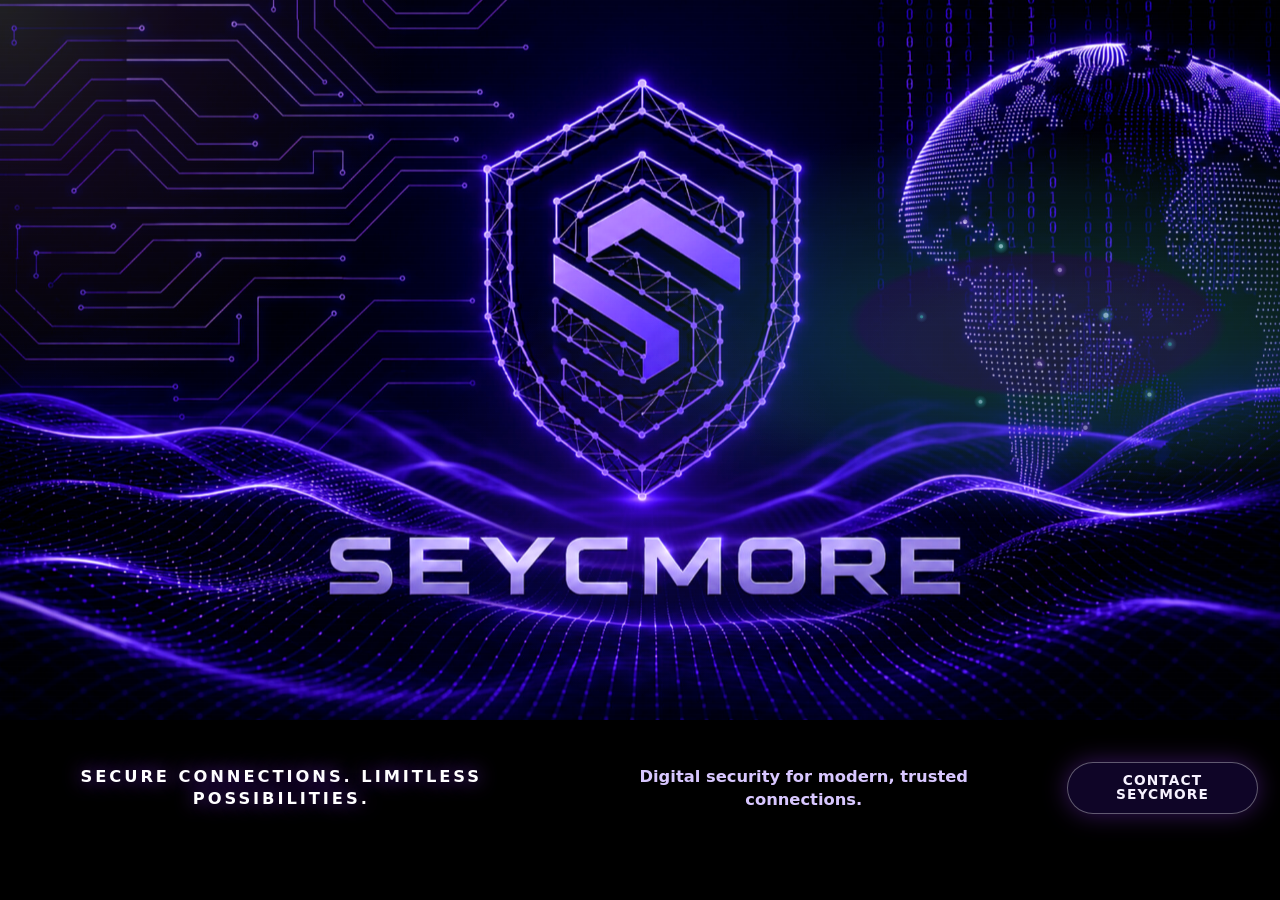
==== commit 2afc4490: "ASSET-20260611-023: usar wallpaper com logo" ====
--- a/en/index.html
+++ b/en/index.html
@@ -16,18 +16,18 @@
   <link rel="alternate" hreflang="pt-BR" href="https://www.seycmore.com/" />
   <link rel="alternate" hreflang="en" href="https://www.seycmore.com/en/" />
   <link rel="alternate" hreflang="x-default" href="https://www.seycmore.com/" />
-  <link rel="stylesheet" href="/assets/css/site.css?v=20260611-022" />
-  <link rel="icon" type="image/png" href="/assets/icons/seycmore-papelaria-favicon-512.png?v=20260611-022" />
-  <link rel="icon" href="/favicon.ico?v=20260611-022" sizes="any" />
-  <link rel="shortcut icon" href="/favicon.ico?v=20260611-022" />
-  <link rel="apple-touch-icon" href="/assets/icons/seycmore-papelaria-apple-touch-icon-180.png?v=20260611-022" />
-  <script src="/assets/js/site.js?v=20260611-022" defer></script>
+  <link rel="stylesheet" href="/assets/css/site.css?v=20260611-023" />
+  <link rel="icon" type="image/png" href="/assets/icons/seycmore-papelaria-favicon-512.png?v=20260611-023" />
+  <link rel="icon" href="/favicon.ico?v=20260611-023" sizes="any" />
+  <link rel="shortcut icon" href="/favicon.ico?v=20260611-023" />
+  <link rel="apple-touch-icon" href="/assets/icons/seycmore-papelaria-apple-touch-icon-180.png?v=20260611-023" />
+  <script src="/assets/js/site.js?v=20260611-023" defer></script>
 
   <meta property="og:type" content="website" />
   <meta property="og:title" content="Seycmore" />
   <meta property="og:description" content="Secure Connections. Limitless Possibilities." />
   <meta property="og:url" content="https://www.seycmore.com/en/" />
-  <meta property="og:image" content="https://www.seycmore.com/assets/backgrounds/high-res/seycmore-papelaria-wallpaper-1920.jpg" />
+  <meta property="og:image" content="https://www.seycmore.com/assets/backgrounds/high-res/seycmore-papelaria-logo-wallpaper-1920.jpg" />
   <meta property="og:locale" content="en_US" />
 </head>
 
--- a/assets/css/site.css
+++ b/assets/css/site.css
@@ -69,11 +69,11 @@
 }
 
 .wallpaper-layer {
-  background-image: url("/assets/backgrounds/high-res/seycmore-papelaria-wallpaper-1920.jpg");
+  background-image: url("/assets/backgrounds/high-res/seycmore-papelaria-logo-wallpaper-1920.jpg");
   background-image:
     image-set(
-      url("/assets/backgrounds/high-res/seycmore-papelaria-wallpaper-4k.webp") type("image/webp") 2x,
-      url("/assets/backgrounds/high-res/seycmore-papelaria-wallpaper-1920.jpg") type("image/jpeg") 1x
+      url("/assets/backgrounds/high-res/seycmore-papelaria-logo-wallpaper-4k.webp") type("image/webp") 2x,
+      url("/assets/backgrounds/high-res/seycmore-papelaria-logo-wallpaper-1920.jpg") type("image/jpeg") 1x
     );
   background-position: center center;
   background-size: 100% 100%;
